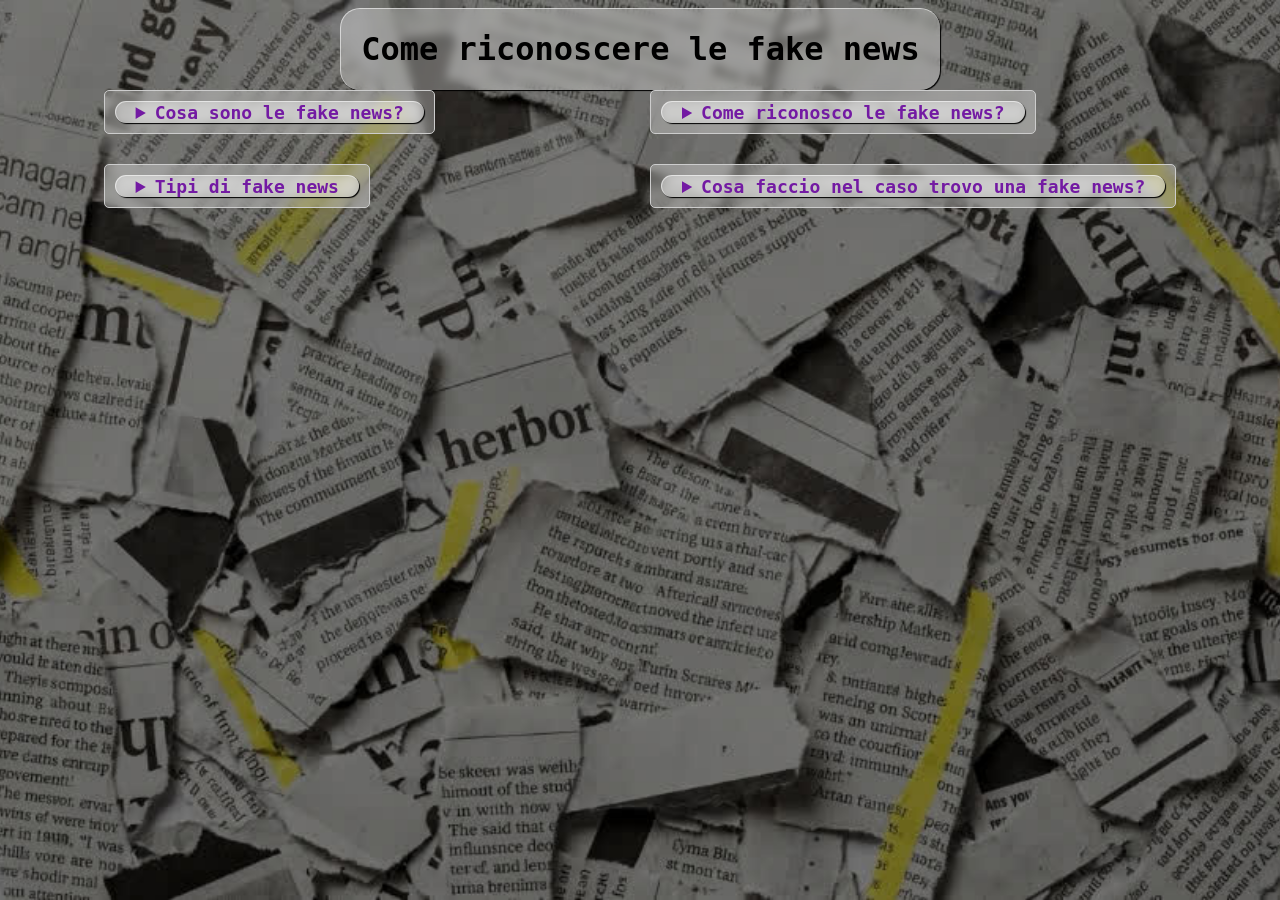
==== about_fake.html @ 7557cea4 "formattazione codice e commenti sul js" ====
<!DOCTYPE html>
<html lang="en">
    <head>
        <link rel="stylesheet" href="global.css">
        <link rel="stylesheet" href="about_fake.css">
        <meta charset="UTF-8">
        <meta name="viewport" content="width=device-width, initial-scale=1.0">
        <title>Cosa sono le fake news?</title>
    </head>
    <body>
        <div style="display: flex; justify-content: center; flex-direction: column; align-items: center;">

            <div class="glass-box">
                <h1>Come riconoscere le fake news</h1>
            </div>

            <div class="details-grid">

                <details style="align-self: flex-start;">
                    <summary>Cosa sono le fake news?</summary>
                    <div class="glass-box-black">
                        <p>
                            Lorem ipsum dolor sit amet, consectetur adipiscing elit. Aliquam auctor magna id erat lacinia, eu malesuada justo laoreet. Mauris aliquet dignissim elit a fringilla. Curabitur bibendum, sem vitae lacinia sagittis, ante enim condimentum ligula, a ullamcorper leo quam ut libero. Quisque egestas odio sed dui aliquam mollis. Ut eu risus non turpis imperdiet finibus at sed risus. Nulla orci ex, convallis ac aliquet at, tincidunt sed metus. Vivamus ac malesuada ex, eu sollicitudin erat. Nullam faucibus, justo tincidunt finibus vehicula, velit ex scelerisque erat, eget venenatis augue elit et ante. Quisque laoreet ante a enim molestie, vitae bibendum elit sollicitudin. Cras et odio vulputate, euismod enim a, mollis urna. Aliquam erat volutpat. Curabitur vulputate id nisl sit amet vehicula. Sed ut iaculis tortor.
                        </p>
                    </div>
                </details>

                <details style="align-self: flex-start;">
                    <summary>Come riconosco le fake news?</summary>
                    <div class="glass-box-black">
                        <p>
                            Lorem ipsum dolor sit amet, consectetur adipiscing elit. Aliquam auctor magna id erat lacinia, eu malesuada justo laoreet. Mauris aliquet dignissim elit a fringilla. Curabitur bibendum, sem vitae lacinia sagittis, ante enim condimentum ligula, a ullamcorper leo quam ut libero. Quisque egestas odio sed dui aliquam mollis. Ut eu risus non turpis imperdiet finibus at sed risus. Nulla orci ex, convallis ac aliquet at, tincidunt sed metus. Vivamus ac malesuada ex, eu sollicitudin erat. Nullam faucibus, justo tincidunt finibus vehicula, velit ex scelerisque erat, eget venenatis augue elit et ante. Quisque laoreet ante a enim molestie, vitae bibendum elit sollicitudin. Cras et odio vulputate, euismod enim a, mollis urna. Aliquam erat volutpat. Curabitur vulputate id nisl sit amet vehicula. Sed ut iaculis tortor.
                        </p>
                    </div>
                </details>

                <details style="align-self: flex-start;">
                    <summary>Tipi di fake news</summary>
                    <div class="glass-box-black">
                        <p>
                            Lorem ipsum dolor sit amet, consectetur adipiscing elit. Aliquam auctor magna id erat lacinia, eu malesuada justo laoreet. Mauris aliquet dignissim elit a fringilla. Curabitur bibendum, sem vitae lacinia sagittis, ante enim condimentum ligula, a ullamcorper leo quam ut libero. Quisque egestas odio sed dui aliquam mollis. Ut eu risus non turpis imperdiet finibus at sed risus. Nulla orci ex, convallis ac aliquet at, tincidunt sed metus. Vivamus ac malesuada ex, eu sollicitudin erat. Nullam faucibus, justo tincidunt finibus vehicula, velit ex scelerisque erat, eget venenatis augue elit et ante. Quisque laoreet ante a enim molestie, vitae bibendum elit sollicitudin. Cras et odio vulputate, euismod enim a, mollis urna. Aliquam erat volutpat. Curabitur vulputate id nisl sit amet vehicula. Sed ut iaculis tortor.
                        </p>
                    </div>
                </details>

                <details style="align-self: flex-start;">
                    <summary>Cosa faccio nel caso trovo una fake news?</summary>
                    <div class="glass-box-black">
                        <p>
                            Lorem ipsum dolor sit amet, consectetur adipiscing elit. Aliquam auctor magna id erat lacinia, eu malesuada justo laoreet. Mauris aliquet dignissim elit a fringilla. Curabitur bibendum, sem vitae lacinia sagittis, ante enim condimentum ligula, a ullamcorper leo quam ut libero. Quisque egestas odio sed dui aliquam mollis. Ut eu risus non turpis imperdiet finibus at sed risus. Nulla orci ex, convallis ac aliquet at, tincidunt sed metus. Vivamus ac malesuada ex, eu sollicitudin erat. Nullam faucibus, justo tincidunt finibus vehicula, velit ex scelerisque erat, eget venenatis augue elit et ante. Quisque laoreet ante a enim molestie, vitae bibendum elit sollicitudin. Cras et odio vulputate, euismod enim a, mollis urna. Aliquam erat volutpat. Curabitur vulputate id nisl sit amet vehicula. Sed ut iaculis tortor.
                        </p>
                    </div>
                </details>
                
            </div>
        </div>
    </body>
</html>
---- global.css ----
body {
    background-image: url("media/background.jpeg"); /*background-image: url("https://images.pexels.com/photos/518543/pexels-photo-518543.jpeg?cs=srgb&dl=pexels-brotin-biswas-158640-518543.jpg&fm=jpg");*/
    background-size: cover;
    background-position: center;
    
    background-attachment: fixed;
    
    font-family: "JetBrains Mono", "Fira Code", monospace;
}

.glass-box {
    backdrop-filter: blur(5px);
    background-color: rgba(255, 255, 255, 0.3);
    
    padding-inline: 20px;
    border-radius: 20px;
    border-top: 1px solid #ffffff90;
    border-left: 1px solid #ffffff90;
    box-shadow: 1px 1px 1px #000f;
}

.floating {
    position: fixed;
    z-index: 1;
}

.glass-input {
    backdrop-filter: none;
    background-color: rgba(255, 255, 255, 0);

    margin: 5px;
    padding: 5px;

    font-family: "JetBrains Mono", "Fira Code", monospace; /*styles from body overridden by default (for input elements)*/
}

.glass-input::placeholder {
    color: black;
    opacity: 1;
}

.glass-input:focus {
    background-color: rgba(0, 0, 0, 0.3);
}

#form-login-button {
    cursor: pointer;
    border-bottom: none;
    border-right: none;
    transition: 0.5s;
}

#form-login-button:hover {
      background-color: rgba(0, 0, 0, 0.3);
}

.hidden{
    display: none;
}
---- about_fake.css ----
details {
  display: flex;
  flex-direction: column;

  backdrop-filter: blur(5px);
  background-color: rgba(255, 255, 255, 0.3);

  border: 1px solid #ccc;
  padding: 10px;
  border-radius: 5px;
  margin-bottom: 10px;

  width: fit-content;
  margin-left: 0;
}

summary {
        backdrop-filter: blur(5px);
    background-color: rgba(255, 255, 255, 0.3);
    
    padding-inline: 20px;
    border-radius: 20px;
    border-top: 1px solid #ffffff90;
    border-left: 1px solid #ffffff90;
    box-shadow: 1px 1px 1px #000f;
    
    font-size: large;
    font-weight: bold;
    color: rgb(115, 26, 163);
 font-family: "JetBrains Mono", "Fira Code", monospace;
  cursor: pointer;
  outline: none;
}

/* Rimuove il triangolino di default su Chrome/Safari */
summary::-webkit-details-marker {
    
  display: none;
}

/* Aggiunge una transizione fluida su Firefox e altri browser moderni */
details summary {
    
  transition: all 0.3s ease;
}

.glass-box-black {

    color: white;
    backdrop-filter: blur(5px);
    background-color: rgba(0, 0, 0, 0.3);
    
    padding-inline: 20px;
    border-radius: 20px;
    border-top: 1px solid #00000090;
    border-left: 1px solid #00000090;
    box-shadow: 1px 1px 1px #000f;
}
.glass-details {
    margin-bottom: 15px;
}
.details-grid {
    display: grid;
    grid-template-columns: repeat(2, 1fr);
    gap: 20px;
}
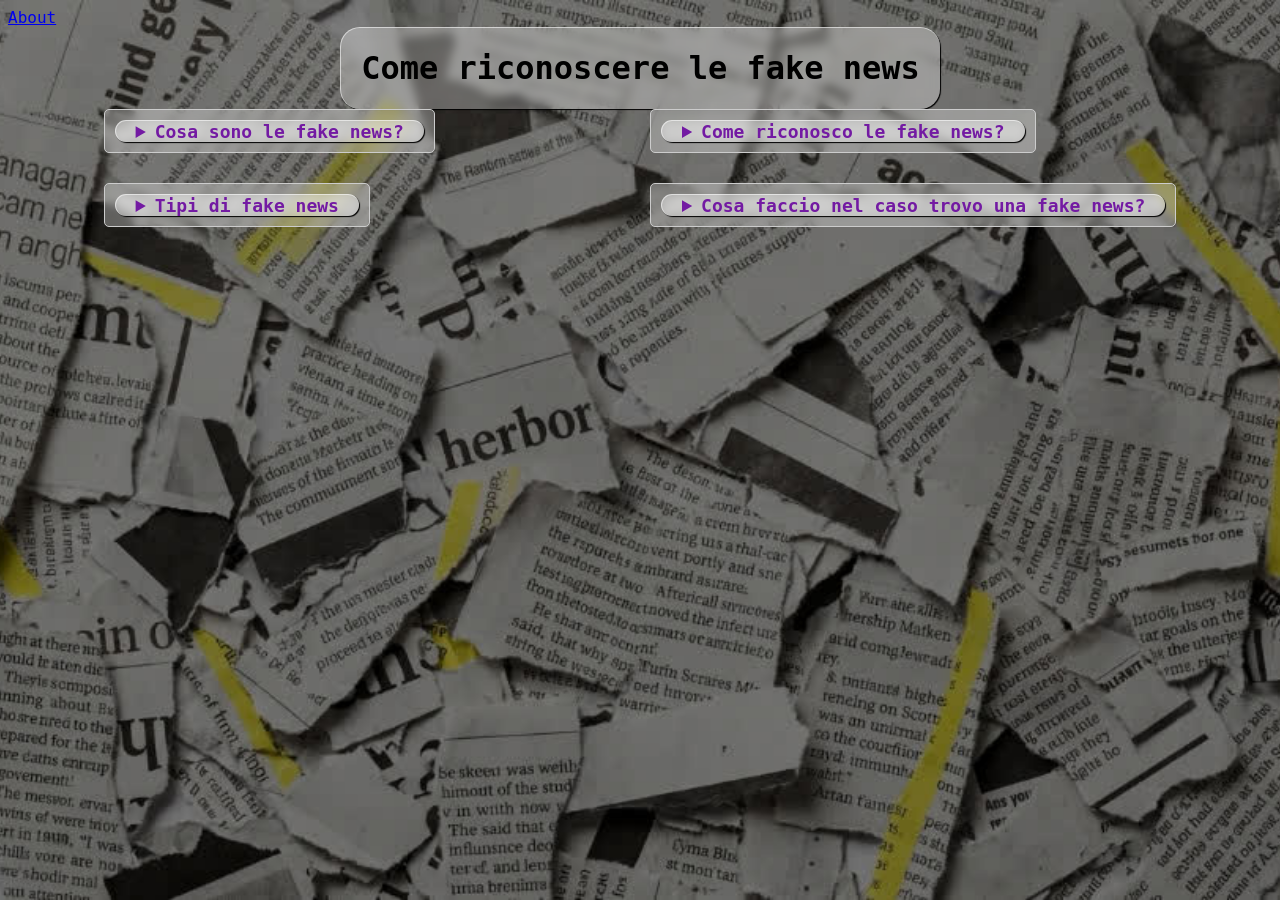
==== commit 900b7750: "link pagine" ====
--- a/about_fake.html
+++ b/about_fake.html
@@ -3,6 +3,7 @@
     <head>
         <link rel="stylesheet" href="global.css">
         <link rel="stylesheet" href="about_fake.css">
+        <a href="index.html">About</a>
         <meta charset="UTF-8">
         <meta name="viewport" content="width=device-width, initial-scale=1.0">
         <title>Cosa sono le fake news?</title>
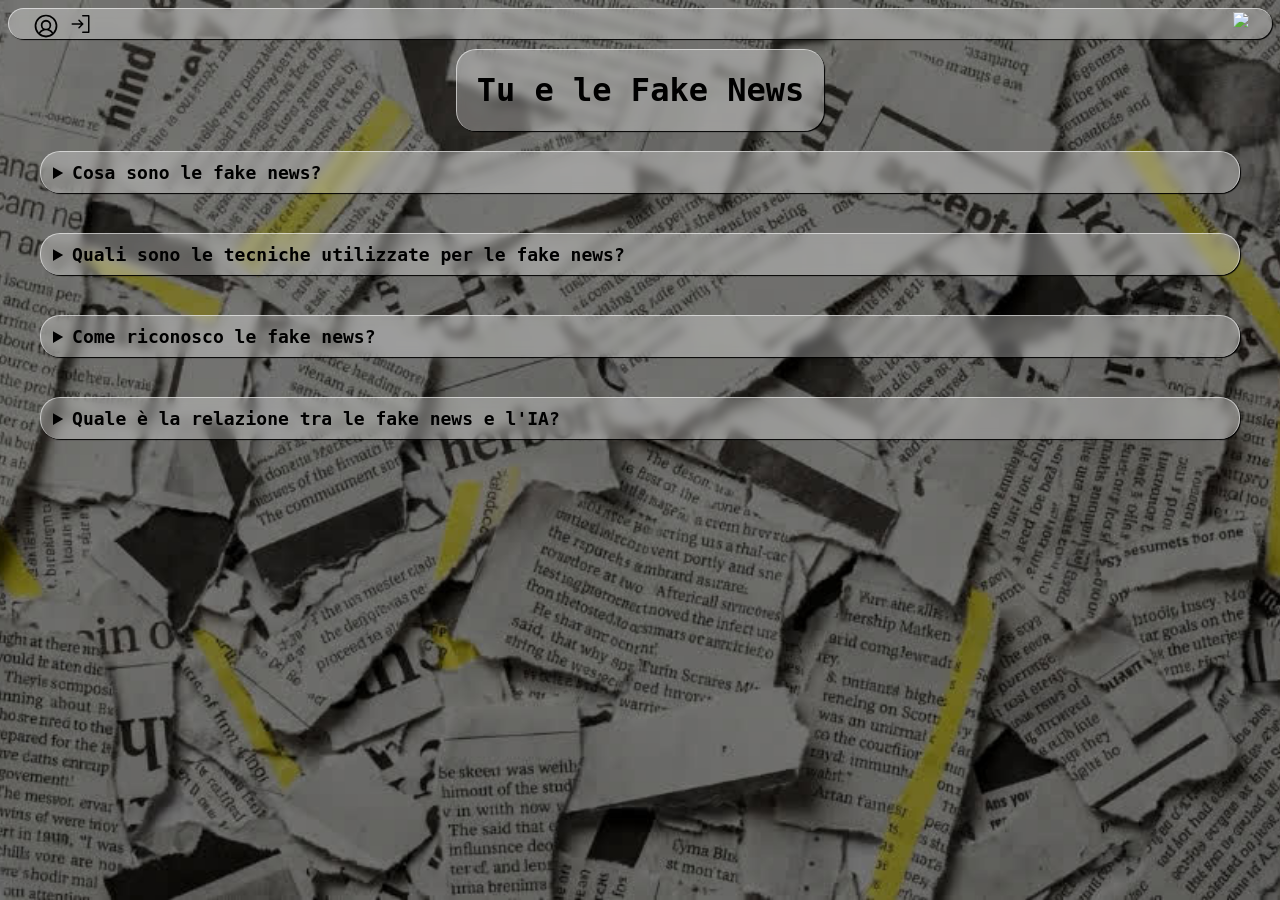
==== commit 3128327b: "Da sistemare bottone home non funziona," ====
--- a/about_fake.html
+++ b/about_fake.html
@@ -3,52 +3,71 @@
     <head>
         <link rel="stylesheet" href="global.css">
         <link rel="stylesheet" href="about_fake.css">
-        <a href="index.html">About</a>
         <meta charset="UTF-8">
         <meta name="viewport" content="width=device-width, initial-scale=1.0">
         <title>Cosa sono le fake news?</title>
     </head>
     <body>
-        <div style="display: flex; justify-content: center; flex-direction: column; align-items: center;">
+         <div class="glass-box floating" style="position: fixed; left: 8px; right: 8px; height: 30px; display: flex; justify-content: space-between; "> 
+            <div style="display: flex; padding: 3px; gap: 10px"> 
+                <button id="login-button" style="background-color: rgba(0, 0, 0, 0); border:none; display:flex; padding:0px;"> <!--padding 0 overrides chrome default 6 and 1 px padding for buttons-->
+                    <img src="media/login-button.svg" style="min-width: 0px;">
+                </button>
+                <a href="sign-in-page" style="display: flex; min-width: 0px;">
+                    <img src="media/signin-button.svg">
+                </a>
+            </div>
+            <div style="display: flex; padding: 3px;"> 
+                <a href="https://github.com/curtonistefano/html-group-project" style="display: flex; min-width: 0px;">
+                    <img src="https://cdn.simpleicons.org/github">
+                </a>
+            </div>
+        </div>
 
+        <div style="display: flex; justify-content: center;padding-top: 41px"> <!--padding-top = 3px(approx borders+shadows) + 8px + ((2 * padding + height)of the top bar-->
             <div class="glass-box">
-                <h1>Come riconoscere le fake news</h1>
+            <h1>Tu e le Fake News</h1>
             </div>
-
+        </div>
             <div class="details-grid">
 
-                <details style="align-self: flex-start;">
+                <details>
                     <summary>Cosa sono le fake news?</summary>
                     <div class="glass-box-black">
                         <p>
-                            Lorem ipsum dolor sit amet, consectetur adipiscing elit. Aliquam auctor magna id erat lacinia, eu malesuada justo laoreet. Mauris aliquet dignissim elit a fringilla. Curabitur bibendum, sem vitae lacinia sagittis, ante enim condimentum ligula, a ullamcorper leo quam ut libero. Quisque egestas odio sed dui aliquam mollis. Ut eu risus non turpis imperdiet finibus at sed risus. Nulla orci ex, convallis ac aliquet at, tincidunt sed metus. Vivamus ac malesuada ex, eu sollicitudin erat. Nullam faucibus, justo tincidunt finibus vehicula, velit ex scelerisque erat, eget venenatis augue elit et ante. Quisque laoreet ante a enim molestie, vitae bibendum elit sollicitudin. Cras et odio vulputate, euismod enim a, mollis urna. Aliquam erat volutpat. Curabitur vulputate id nisl sit amet vehicula. Sed ut iaculis tortor.
+                            Definizione: dalla inglese “notizie false” è un termine che si riferisce a tutte quelle notizie pubblicate sul giornali web social media che dispongono di un contenuto interamente o parzialmente falso e non verificato da nessuna fonte.
+
+le fake news anche se non sono stata inventate oggi rappresentano lo stesso però un grossissimo problema infatti esse sono fatte per creare confusione e per manipolare le persone per farle compiere diverse azione.
                         </p>
                     </div>
                 </details>
 
-                <details style="align-self: flex-start;">
-                    <summary>Come riconosco le fake news?</summary>
+                <details>
+                    <summary>Quali sono le tecniche utilizzate per le fake news?</summary>
                     <div class="glass-box-black">
                         <p>
-                            Lorem ipsum dolor sit amet, consectetur adipiscing elit. Aliquam auctor magna id erat lacinia, eu malesuada justo laoreet. Mauris aliquet dignissim elit a fringilla. Curabitur bibendum, sem vitae lacinia sagittis, ante enim condimentum ligula, a ullamcorper leo quam ut libero. Quisque egestas odio sed dui aliquam mollis. Ut eu risus non turpis imperdiet finibus at sed risus. Nulla orci ex, convallis ac aliquet at, tincidunt sed metus. Vivamus ac malesuada ex, eu sollicitudin erat. Nullam faucibus, justo tincidunt finibus vehicula, velit ex scelerisque erat, eget venenatis augue elit et ante. Quisque laoreet ante a enim molestie, vitae bibendum elit sollicitudin. Cras et odio vulputate, euismod enim a, mollis urna. Aliquam erat volutpat. Curabitur vulputate id nisl sit amet vehicula. Sed ut iaculis tortor.
+                            Purtroppo il problema delle fake ne è diffuso anche nei giornali infatti i giornalisti usano la “manipolazione mediatica” ovvero l’uso deliberato di tecniche comunicative per influenzare le percezioni, le emozioni e le azioni del pubblico attraverso la diffusione di informazioni false, distorte o selettive. 
+
+degli esempi di tecniche manipolative sono L’utilizzo di grandi titoli che attirano immediatamente l’attenzione del lettore, deviare l’attenzione del pubblico da questioni importanti portando l’attenzione su fatti e informazioni insignificanti, utilizzare le emozioni ovvero utilizzarle come leva per aderire a qualcosa, ma anche come modo per bloccare l’analisi razionale e eliminare il senso critico. 
+ma soprattutto l’uso di dati e statistiche decontestualizzate e l’uso di termini tecnici talvolta sbagliati per cercare di dimostrare che la propria opinione è superiore a quella di un altro.
                         </p>
                     </div>
                 </details>
 
-                <details style="align-self: flex-start;">
-                    <summary>Tipi di fake news</summary>
+                <details>
+                    <summary>Come riconosco le fake news?</summary>
                     <div class="glass-box-black">
                         <p>
-                            Lorem ipsum dolor sit amet, consectetur adipiscing elit. Aliquam auctor magna id erat lacinia, eu malesuada justo laoreet. Mauris aliquet dignissim elit a fringilla. Curabitur bibendum, sem vitae lacinia sagittis, ante enim condimentum ligula, a ullamcorper leo quam ut libero. Quisque egestas odio sed dui aliquam mollis. Ut eu risus non turpis imperdiet finibus at sed risus. Nulla orci ex, convallis ac aliquet at, tincidunt sed metus. Vivamus ac malesuada ex, eu sollicitudin erat. Nullam faucibus, justo tincidunt finibus vehicula, velit ex scelerisque erat, eget venenatis augue elit et ante. Quisque laoreet ante a enim molestie, vitae bibendum elit sollicitudin. Cras et odio vulputate, euismod enim a, mollis urna. Aliquam erat volutpat. Curabitur vulputate id nisl sit amet vehicula. Sed ut iaculis tortor.
+                            Per riuscire a riconoscere una notizia falsa da una vera bisogna sempre controllare le fonti e accertarsi se la notizia venga da un sito (non mi viene in mente la parola), informarsi sull’argomento analizzando diverse fonti, e non farsi mai condizionare dalla prima notizia che ci esce fuori sullo smartphone.
                         </p>
                     </div>
                 </details>
 
-                <details style="align-self: flex-start;">
-                    <summary>Cosa faccio nel caso trovo una fake news?</summary>
+                <details>
+                    <summary>Quale è la relazione tra le fake news e l'IA?</summary>
                     <div class="glass-box-black">
                         <p>
-                            Lorem ipsum dolor sit amet, consectetur adipiscing elit. Aliquam auctor magna id erat lacinia, eu malesuada justo laoreet. Mauris aliquet dignissim elit a fringilla. Curabitur bibendum, sem vitae lacinia sagittis, ante enim condimentum ligula, a ullamcorper leo quam ut libero. Quisque egestas odio sed dui aliquam mollis. Ut eu risus non turpis imperdiet finibus at sed risus. Nulla orci ex, convallis ac aliquet at, tincidunt sed metus. Vivamus ac malesuada ex, eu sollicitudin erat. Nullam faucibus, justo tincidunt finibus vehicula, velit ex scelerisque erat, eget venenatis augue elit et ante. Quisque laoreet ante a enim molestie, vitae bibendum elit sollicitudin. Cras et odio vulputate, euismod enim a, mollis urna. Aliquam erat volutpat. Curabitur vulputate id nisl sit amet vehicula. Sed ut iaculis tortor.
+                            Con l’avvento dell’AI soprattutto sui social è diventato impossibile riconoscere se un video sia vero o falso a causa dell’avanzare della qualità dei video che vengono prodotti. inoltre le piattaforme sono progettate per massimizzare il tempo speso e le interazioni. Gli algoritmi mostrano contenuti che rafforzano le nostre opinioni esistenti , non quelli che ci sfidano a pensare criticamente. I social media sono uno strumento potente, ma a doppio taglio. Hanno accelerato il progresso e la connettività, ma hanno anche creato un ambiente tossico per la verità e per questo è giusto educare i più giovani a riconoscere se una notizia, un'immagine o un video sia vero o falso, e di non affidarsi alla prima fonte per le ricerche.
                         </p>
                     </div>
                 </details>
--- a/global.css
+++ b/global.css
@@ -56,4 +56,17 @@
 
 .hidden{
     display: none;
+}
+
+#main-card-box{
+    margin-inline: 32px; /* 40px (same as gap) - 8px (default body maring) */
+    margin-top: 100px;
+    height: 300px;
+    display: flex;
+    flex-direction: row;
+    gap :40px;
+}
+
+.main-card{
+    width: 100%;
 }
--- a/about_fake.css
+++ b/about_fake.css
@@ -1,32 +1,30 @@
 details {
   display: flex;
   flex-direction: column;
-
-  backdrop-filter: blur(5px);
-  background-color: rgba(255, 255, 255, 0.3);
-
-  border: 1px solid #ccc;
-  padding: 10px;
-  border-radius: 5px;
-  margin-bottom: 10px;
-
-  width: fit-content;
-  margin-left: 0;
+  
+  margin-top : 20px;
+  width: 1200px;
+  
 }
 
 summary {
         backdrop-filter: blur(5px);
     background-color: rgba(255, 255, 255, 0.3);
     
-    padding-inline: 20px;
+    width: 100%;
+    box-sizing: border-box;
+
+    padding: 10px 12px;
+    
     border-radius: 20px;
     border-top: 1px solid #ffffff90;
     border-left: 1px solid #ffffff90;
+    border-right: 1px solid #ffffff90;
     box-shadow: 1px 1px 1px #000f;
     
     font-size: large;
     font-weight: bold;
-    color: rgb(115, 26, 163);
+    color: black;
  font-family: "JetBrains Mono", "Fira Code", monospace;
   cursor: pointer;
   outline: none;
@@ -38,7 +36,6 @@
   display: none;
 }
 
-/* Aggiunge una transizione fluida su Firefox e altri browser moderni */
 details summary {
     
   transition: all 0.3s ease;
@@ -55,12 +52,15 @@
     border-top: 1px solid #00000090;
     border-left: 1px solid #00000090;
     box-shadow: 1px 1px 1px #000f;
+    
+    padding-bottom: 1px;
 }
 .glass-details {
     margin-bottom: 15px;
 }
 .details-grid {
-    display: grid;
-    grid-template-columns: repeat(2, 1fr);
+    display: flex;
+    flex-direction: column;
     gap: 20px;
+    align-items: center;
 }
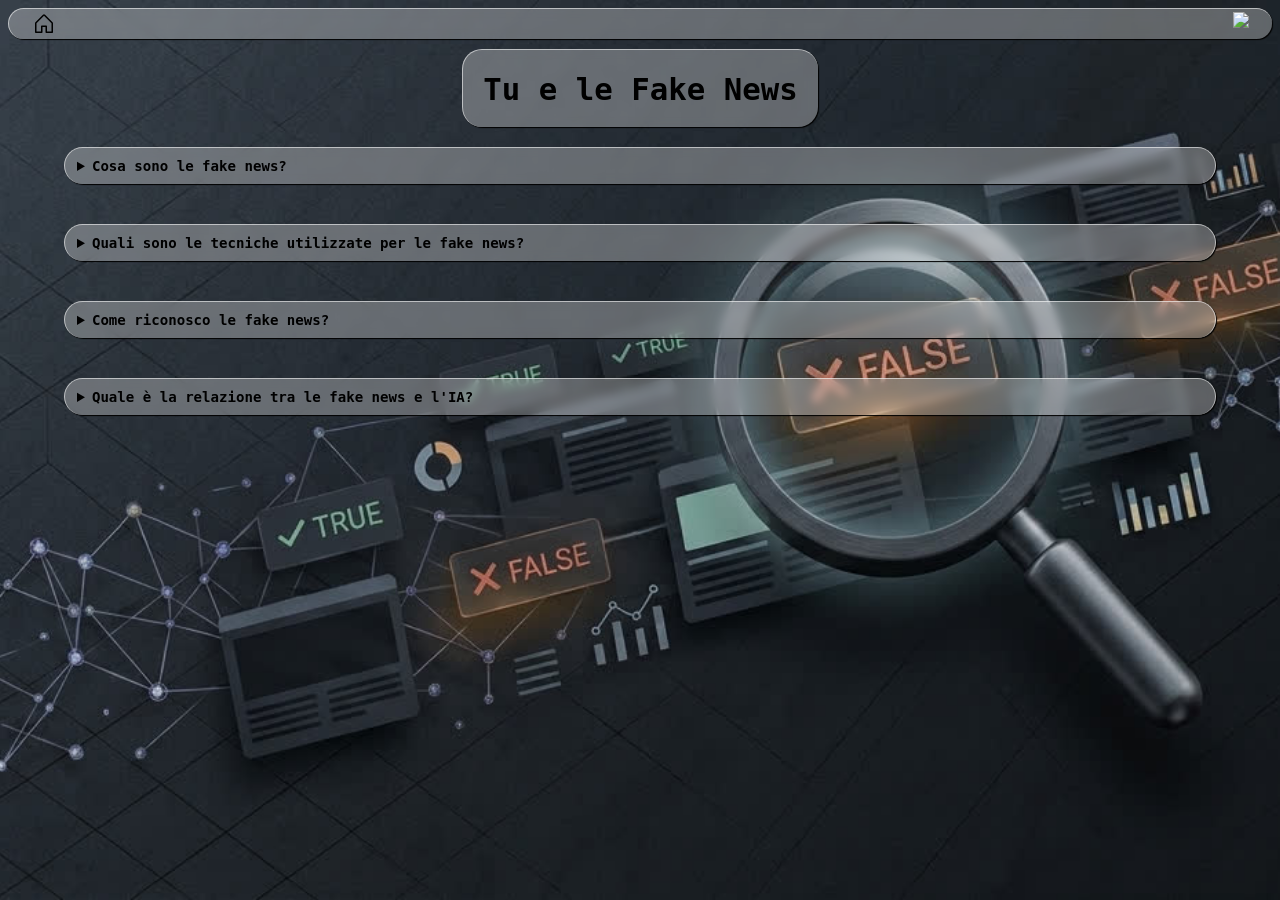
==== commit 37962c54: "top bar updates" ====
--- a/about_fake.html
+++ b/about_fake.html
@@ -5,16 +5,13 @@
         <link rel="stylesheet" href="about_fake.css">
         <meta charset="UTF-8">
         <meta name="viewport" content="width=device-width, initial-scale=1.0">
-        <title>Cosa sono le fake news?</title>
+        <title>CheckNews</title>
     </head>
     <body>
          <div class="glass-box floating" style="position: fixed; left: 8px; right: 8px; height: 30px; display: flex; justify-content: space-between; "> 
             <div style="display: flex; padding: 3px; gap: 10px"> 
-                <button id="login-button" style="background-color: rgba(0, 0, 0, 0); border:none; display:flex; padding:0px;"> <!--padding 0 overrides chrome default 6 and 1 px padding for buttons-->
-                    <img src="media/login-button.svg" style="min-width: 0px;">
-                </button>
-                <a href="sign-in-page" style="display: flex; min-width: 0px;">
-                    <img src="media/signin-button.svg">
+                <a href="index.html" style="display: flex; min-width: 0px;">
+                    <img src="media/home.svg">
                 </a>
             </div>
             <div style="display: flex; padding: 3px;"> 
--- a/global.css
+++ b/global.css
@@ -69,4 +69,28 @@
 
 .main-card{
     width: 100%;
+    display: flex;
+    flex-direction: column;
+    align-items: center;
+}
+
+
+.carousel-wrapper{ /* nedeed because right margin gets ignored on carousel (because of overflow-x: scroll;) */
+    padding-inline: 32px;
+    margin-top: 40px;
+}
+
+.carousel{
+    min-width: 100%; /* l'elemeto carousel è come un "finestrino" */
+    display: flex;
+    gap: 60px;
+    overflow-x: scroll; /* aggiunge il meccanismo di scroll */
+    scroll-snap-type: x mandatory;
+}
+
+.carousel-card{
+    height: 300px;
+    min-width: 30%; /* occupa il più possibile rispettando i gap, margini, etc... */
+    scroll-snap-align: start;
+    background: steelblue;
 }
--- a/about_fake.css
+++ b/about_fake.css
@@ -3,7 +3,7 @@
   flex-direction: column;
   
   margin-top : 20px;
-  width: 1200px;
+  width: min(1200px, 90vw);
   
 }
 
@@ -22,7 +22,7 @@
     border-right: 1px solid #ffffff90;
     box-shadow: 1px 1px 1px #000f;
     
-    font-size: large;
+    font-size: clamp(14px, 1.1vw, 18px);
     font-weight: bold;
     color: black;
  font-family: "JetBrains Mono", "Fira Code", monospace;
@@ -64,3 +64,6 @@
     gap: 20px;
     align-items: center;
 }
+body {
+    font-size: clamp(14px, 1.2vw, 18px);
+}
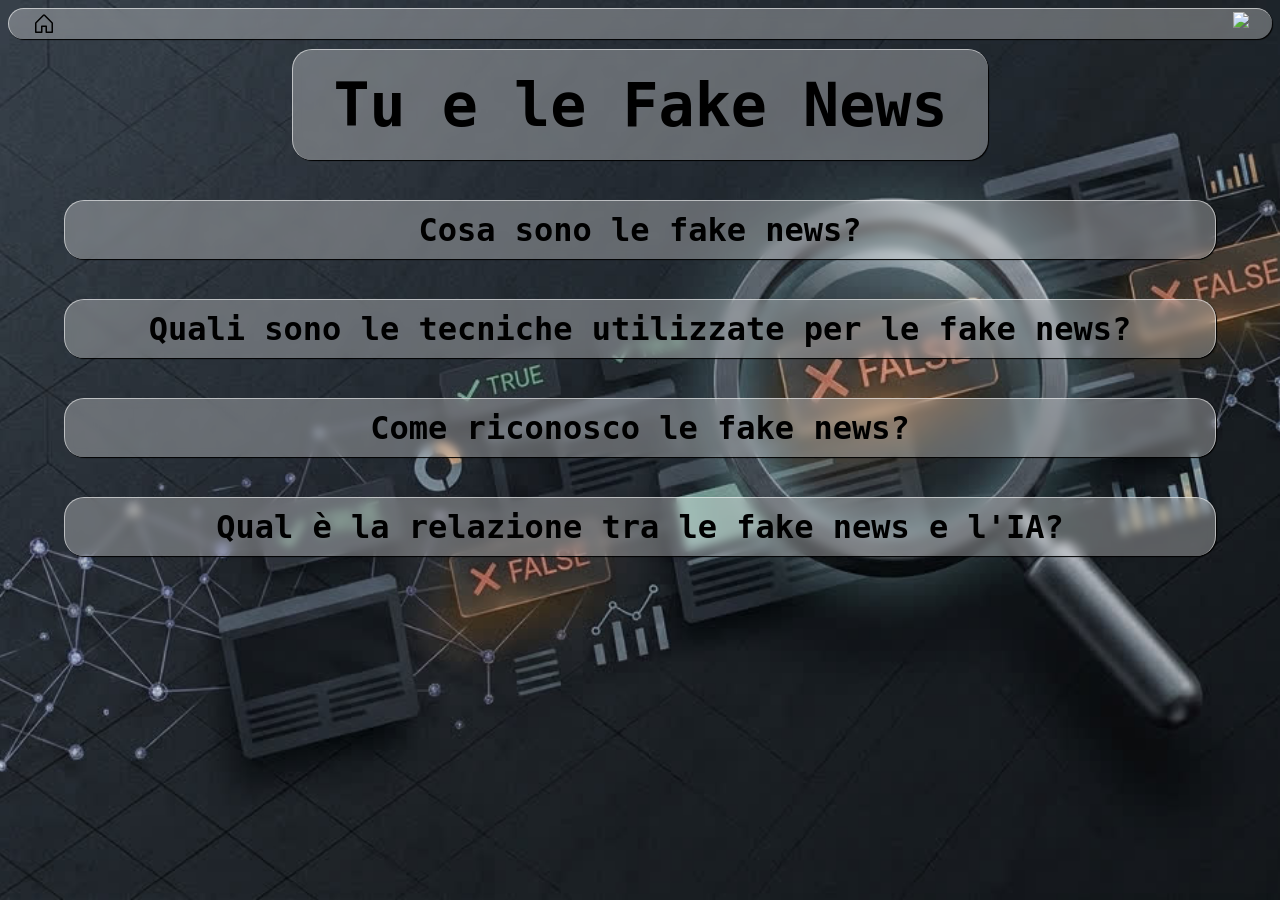
==== commit 359ba71b: "minor tweaks" ====
--- a/about_fake.html
+++ b/about_fake.html
@@ -1,11 +1,9 @@
-<!DOCTYPE html>
-<html lang="en">
+<html>
     <head>
         <link rel="stylesheet" href="global.css">
         <link rel="stylesheet" href="about_fake.css">
-        <meta charset="UTF-8">
-        <meta name="viewport" content="width=device-width, initial-scale=1.0">
         <title>CheckNews</title>
+        <link rel="icon" type="image/svg+xml" href="media/favicon.svg">
     </head>
     <body>
          <div class="glass-box floating" style="position: fixed; left: 8px; right: 8px; height: 30px; display: flex; justify-content: space-between; "> 
@@ -23,53 +21,51 @@
 
         <div style="display: flex; justify-content: center;padding-top: 41px"> <!--padding-top = 3px(approx borders+shadows) + 8px + ((2 * padding + height)of the top bar-->
             <div class="glass-box">
-            <h1>Tu e le Fake News</h1>
+                <h1 style="font-size: 60px; margin: 20px">Tu e le Fake News</h1>
             </div>
         </div>
-            <div class="details-grid">
 
-                <details>
-                    <summary>Cosa sono le fake news?</summary>
-                    <div class="glass-box-black">
-                        <p>
-                            Definizione: dalla inglese “notizie false” è un termine che si riferisce a tutte quelle notizie pubblicate sul giornali web social media che dispongono di un contenuto interamente o parzialmente falso e non verificato da nessuna fonte.
+        <div class="details-grid">
 
-le fake news anche se non sono stata inventate oggi rappresentano lo stesso però un grossissimo problema infatti esse sono fatte per creare confusione e per manipolare le persone per farle compiere diverse azione.
-                        </p>
-                    </div>
-                </details>
+            <details>
+                <summary style="font-size:32px; text-align: center;">Cosa sono le fake news?</summary> <!-- 32px come gli h1 -->
+                <div class="glass-box-black">
+                    <p>
+                        Definizione: dall'inglese “notizie false” è un termine che si riferisce a tutte quelle notizie pubblicate sul giornali web social media che dispongono di un contenuto interamente o parzialmente falso e non verificato da nessuna fonte.
 
-                <details>
-                    <summary>Quali sono le tecniche utilizzate per le fake news?</summary>
-                    <div class="glass-box-black">
-                        <p>
-                            Purtroppo il problema delle fake ne è diffuso anche nei giornali infatti i giornalisti usano la “manipolazione mediatica” ovvero l’uso deliberato di tecniche comunicative per influenzare le percezioni, le emozioni e le azioni del pubblico attraverso la diffusione di informazioni false, distorte o selettive. 
+le fake news anche se non sono state inventate oggi rappresentano lo stesso però un grossissimo problema infatti esse sono fatte per creare confusione e per manipolare le persone per farle compiere diverse azioni.
+                    </p>
+                </div>
+            </details>
 
-degli esempi di tecniche manipolative sono L’utilizzo di grandi titoli che attirano immediatamente l’attenzione del lettore, deviare l’attenzione del pubblico da questioni importanti portando l’attenzione su fatti e informazioni insignificanti, utilizzare le emozioni ovvero utilizzarle come leva per aderire a qualcosa, ma anche come modo per bloccare l’analisi razionale e eliminare il senso critico. 
+            <details>
+                <summary style="font-size:32px; text-align: center;">Quali sono le tecniche utilizzate per le fake news?</summary>
+                <div class="glass-box-black">
+                    <p>
+                        Purtroppo il problema delle fake è diffuso anche nei giornali infatti i giornalisti usano la “manipolazione mediatica” ovvero l’uso deliberato di tecniche comunicative per influenzare le percezioni, le emozioni e le azioni del pubblico attraverso la diffusione di informazioni false, distorte o selettive. Degli esempi di tecniche manipolative sono L’utilizzo di grandi titoli che attirano immediatamente l’attenzione del lettore, deviare l’attenzione del pubblico da questioni importanti portando l’attenzione su fatti e informazioni insignificanti, utilizzare le emozioni ovvero utilizzarle come leva per aderire a qualcosa, ma anche come modo per bloccare l’analisi razionale e eliminare il senso critico. 
 ma soprattutto l’uso di dati e statistiche decontestualizzate e l’uso di termini tecnici talvolta sbagliati per cercare di dimostrare che la propria opinione è superiore a quella di un altro.
-                        </p>
-                    </div>
-                </details>
+                    </p>
+                </div>
+            </details>
 
-                <details>
-                    <summary>Come riconosco le fake news?</summary>
-                    <div class="glass-box-black">
-                        <p>
-                            Per riuscire a riconoscere una notizia falsa da una vera bisogna sempre controllare le fonti e accertarsi se la notizia venga da un sito (non mi viene in mente la parola), informarsi sull’argomento analizzando diverse fonti, e non farsi mai condizionare dalla prima notizia che ci esce fuori sullo smartphone.
-                        </p>
-                    </div>
-                </details>
+            <details>
+                <summary style="font-size:32px; text-align: center;">Come riconosco le fake news?</summary>
+                <div class="glass-box-black">
+                    <p>
+                        Per riuscire a riconoscere una notizia falsa da una vera bisogna sempre controllare le fonti e accertarsi se la notizia venga da un sito autorevole, informarsi sull’argomento analizzando diverse fonti, e non farsi mai condizionare dalla prima notizia che ci esce fuori sullo smartphone.
+                    </p>
+                </div>
+            </details>
 
-                <details>
-                    <summary>Quale è la relazione tra le fake news e l'IA?</summary>
-                    <div class="glass-box-black">
-                        <p>
-                            Con l’avvento dell’AI soprattutto sui social è diventato impossibile riconoscere se un video sia vero o falso a causa dell’avanzare della qualità dei video che vengono prodotti. inoltre le piattaforme sono progettate per massimizzare il tempo speso e le interazioni. Gli algoritmi mostrano contenuti che rafforzano le nostre opinioni esistenti , non quelli che ci sfidano a pensare criticamente. I social media sono uno strumento potente, ma a doppio taglio. Hanno accelerato il progresso e la connettività, ma hanno anche creato un ambiente tossico per la verità e per questo è giusto educare i più giovani a riconoscere se una notizia, un'immagine o un video sia vero o falso, e di non affidarsi alla prima fonte per le ricerche.
-                        </p>
-                    </div>
-                </details>
-                
-            </div>
+            <details>
+                <summary style="font-size:32px; text-align: center;">Qual è la relazione tra le fake news e l'IA?</summary>
+                <div class="glass-box-black">
+                    <p>
+                        Con l’avvento dell’AI soprattutto sui social è diventato impossibile riconoscere se un video sia vero o falso a causa dell’avanzare della qualità dei video che vengono prodotti. inoltre le piattaforme sono progettate per massimizzare il tempo speso e le interazioni. Gli algoritmi mostrano contenuti che rafforzano le nostre opinioni esistenti, non quelli che ci sfidano a pensare criticamente. I social media sono uno strumento potente, ma a doppio taglio. Hanno accelerato il progresso e la connettività, ma hanno anche creato un ambiente tossico per la verità e per questo è giusto educare i più giovani a riconoscere se una notizia, un'immagine o un video sia vero o falso, e di non affidarsi alla prima fonte per le ricerche.
+                    </p>
+                </div>
+            </details>
         </div>
+
     </body>
 </html>
--- a/global.css
+++ b/global.css
@@ -58,12 +58,11 @@
     display: none;
 }
 
-#main-card-box{
+.main-card-box{
     margin-inline: 32px; /* 40px (same as gap) - 8px (default body maring) */
     margin-top: 100px;
     height: 300px;
     display: flex;
-    flex-direction: row;
     gap :40px;
 }
 
@@ -75,22 +74,26 @@
 }
 
 
-.carousel-wrapper{ /* nedeed because right margin gets ignored on carousel (because of overflow-x: scroll;) */
+.fn-card-wrapper{ /* nedeed because right margin gets ignored on carousel (because of overflow-x: scroll;) */
     padding-inline: 32px;
     margin-top: 40px;
+    display: flex;
+    align-items: center;
+    justify-content: center;
+    flex-wrap: wrap;
+    gap: 40px;
 }
 
-.carousel{
-    min-width: 100%; /* l'elemeto carousel è come un "finestrino" */
-    display: flex;
-    gap: 60px;
-    overflow-x: scroll; /* aggiunge il meccanismo di scroll */
-    scroll-snap-type: x mandatory;
+.fn-card{
+    height: 300px;
+    width: 300px;
+}
+input, textarea {
+    width: 100%;
+    box-sizing: border-box;
+    padding: 10px;
 }
 
-.carousel-card{
-    height: 300px;
-    min-width: 30%; /* occupa il più possibile rispettando i gap, margini, etc... */
-    scroll-snap-align: start;
-    background: steelblue;
+h1{
+    text-align: center;
 }
--- a/about_fake.css
+++ b/about_fake.css
@@ -1,14 +1,9 @@
 details {
-  display: flex;
-  flex-direction: column;
-  
-  margin-top : 20px;
-  width: min(1200px, 90vw);
-  
+    width: 90vw;
 }
 
 summary {
-        backdrop-filter: blur(5px);
+    backdrop-filter: blur(5px);
     background-color: rgba(255, 255, 255, 0.3);
     
     width: 100%;
@@ -25,20 +20,12 @@
     font-size: clamp(14px, 1.1vw, 18px);
     font-weight: bold;
     color: black;
- font-family: "JetBrains Mono", "Fira Code", monospace;
-  cursor: pointer;
-  outline: none;
+    cursor: pointer;
 }
 
 /* Rimuove il triangolino di default su Chrome/Safari */
-summary::-webkit-details-marker {
-    
-  display: none;
-}
-
-details summary {
-    
-  transition: all 0.3s ease;
+summary {
+    list-style: none;
 }
 
 .glass-box-black {
@@ -59,11 +46,9 @@
     margin-bottom: 15px;
 }
 .details-grid {
+    margin-top : 40px;
     display: flex;
     flex-direction: column;
-    gap: 20px;
+    gap: 40px;
     align-items: center;
 }
-body {
-    font-size: clamp(14px, 1.2vw, 18px);
-}
